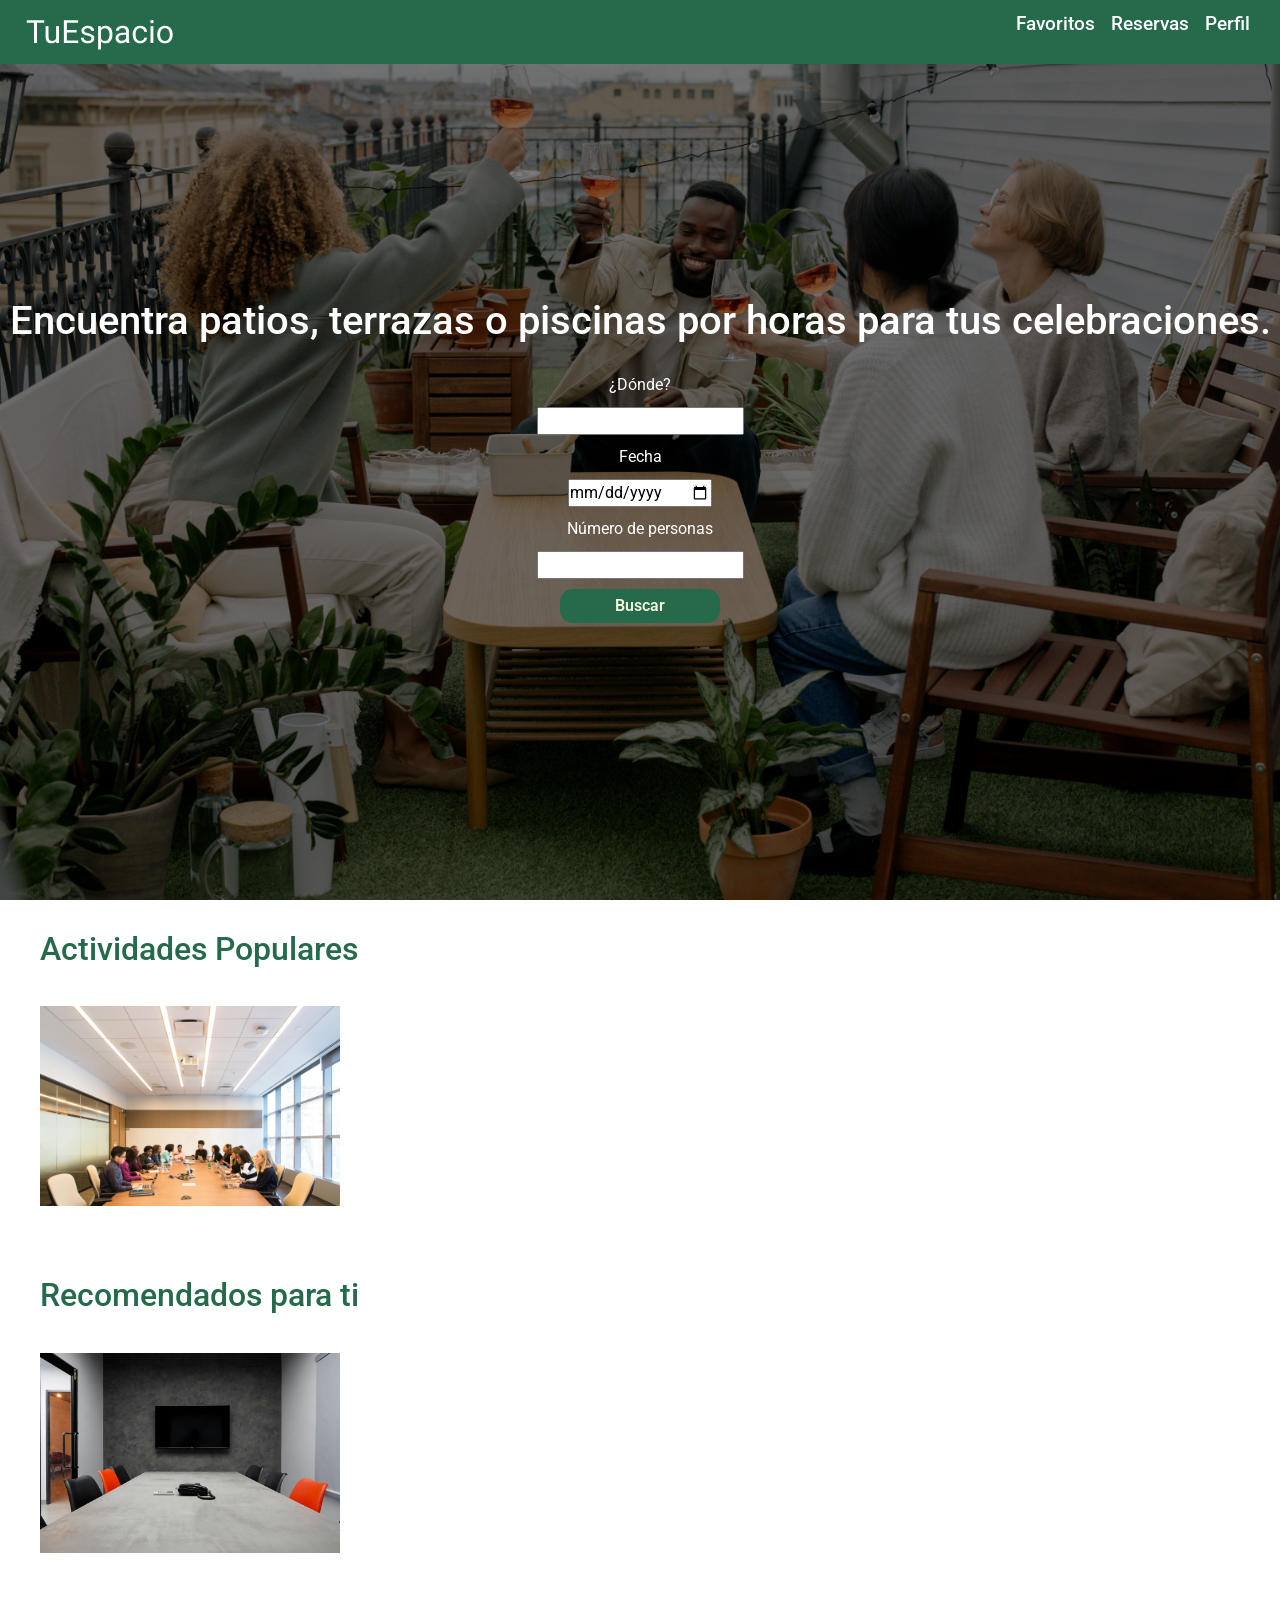
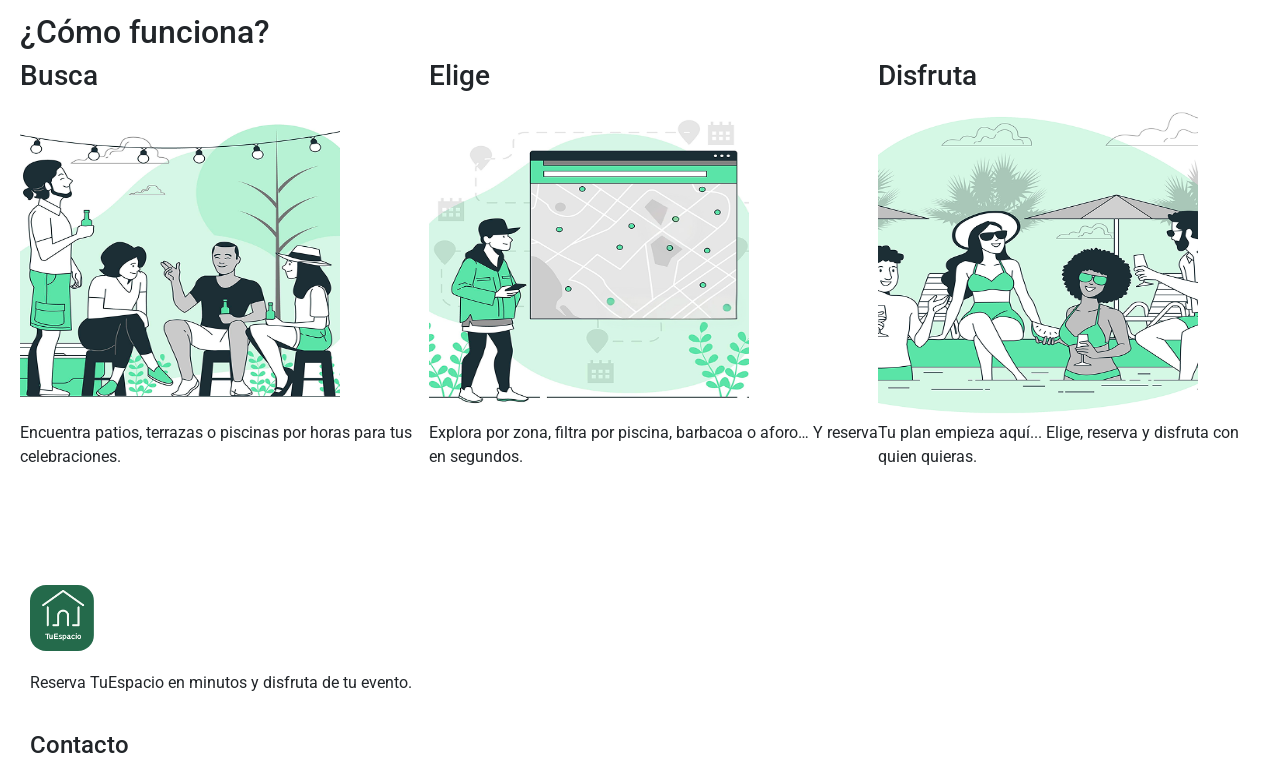
==== index.html @ 65c98564 "first commit" ====
<!DOCTYPE html>
<html lang="es">
<head>
    <meta charset="UTF-8">
    <meta name="viewport" content="width=device-width, initial-scale=1.0">
    <title>TuEspacio</title>
    <link href="https://cdn.jsdelivr.net/npm/bootstrap@5.3.8/dist/css/bootstrap.min.css" rel="stylesheet" integrity="sha384-sRIl4kxILFvY47J16cr9ZwB07vP4J8+LH7qKQnuqkuIAvNWLzeN8tE5YBujZqJLB" crossorigin="anonymous">
 <link rel="preconnect" href="https://fonts.googleapis.com">
<link rel="preconnect" href="https://fonts.gstatic.com" crossorigin>
<link href="https://fonts.googleapis.com/css2?family=Roboto:ital,wght@0,100..900;1,100..900&display=swap" rel="stylesheet">
<link rel="stylesheet" href="./css/styles.css">

</body>
<header class="indexHeader">
    <a href="./index.html">
        <img class="imgHeader" src="./Imagenes/Topbar1.png" alt="imagenlogo">
    </a>
        <nav>
            <ul>
                <li><a href="#">Favoritos</a></li>
                <li><a href="#">Reservas</a></li>
                <li><a href="#">Perfil</a></li>
            </ul>
        </nav>
    </header>

<section class="buscadorHeader">
  <h1>Encuentra patios, terrazas o piscinas por horas para tus celebraciones.</h1>
  <form class="Buscar">
  <label class="lugar" for="lugar">¿Dónde?</label>
  <input type="text" id="nombre" name="lugar">

  <label for="fecha">Fecha</label>
  <input type="date" id="date" name="date">
  <label for="cantidad">Número de personas</label>

  <input type="number" id="number" name="number">

  <input class="botonBuscar" type="Buscar" value="Buscar">
</form>

</section>
<section class="actividadesPopulares">
    <h2>Actividades Populares</h2>
    <img src="./Imagenes/Reuniondeequipo.jpg" alt="reunion de equipo">
</section>

<section class="recomendados">
    <h2>Recomendados para ti</h2>
    <img src="./Imagenes/SaladeReuiniones.jpg" alt="sala de reuniones">
</section>

<section class="comoFunciona">
    <h2>¿Cómo funciona?</h2>
    <section class="itemsComoFunciona">
   <div>
    <h3>Busca</h3>
     <img src="./Imagenes/ComoFunciona1.png" alt="Amigos conversando">
    <p>Encuentra patios, terrazas o piscinas por horas para tus celebraciones.</p>
   </div>
   <div>
    <h3>Elige</h3>
     <img src="./Imagenes/ComoFunciona3.png" alt="Mapa">
    <p>Explora por zona, filtra por piscina, barbacoa o aforo… Y reserva en segundos.</p>
   </div>
    <div>
    <h3>Disfruta</h3>
     <img src="./Imagenes/ComoFunciona2.png" alt="Mapa">
    <p>Tu plan empieza aquí... Elige, reserva y disfruta con quien quieras.</p>
   </div>
  </section>
</section>
<footer class="indexFooter">
    <img src="./Imagenes/Logo.png" alt="Logo TuEspacio">
    <p>Reserva TuEspacio en minutos y disfruta de tu evento.</p>
    <h4>Contacto</h4>

</footer>
<script src="https://cdn.jsdelivr.net/npm/bootstrap@5.3.8/dist/js/bootstrap.bundle.min.js" integrity="sha384-FKyoEForCGlyvwx9Hj09JcYn3nv7wiPVlz7YYwJrWVcXK/BmnVDxM+D2scQbITxI" crossorigin="anonymous"></script>
</body>

</html>
---- css/styles.css ----
* {
    font-family:"Roboto", sans-serif;
    margin: 0;
    padding: 0;
    box-sizing: border-box;
}
.imgHeader {
    width: 100%
    height: 5rem;
  
}
.indexHeader ul {
    display: flex;
    list-style: none;
    flex-direction: column;
    align-items: center;
}
.indexHeader nav ul li a {
color: white ;
text-decoration: none;
font-weight: 500;
font-size: 1.2rem;
}
.indexHeader {
   display: flex;
   flex-direction: column;
   align-items: center;
    width: 100%;
    background-color:#246A4B;
    position: fixed;
    
}


.buscadorHeader {
  
  background-image:  linear-gradient(rgba(0,0,0,0.5), rgba(0,0,0,0.5)),
    url(../Imagenes/background.jpg);
  background-size: cover;
  background-position: center;
  height: 100vh;
  color: white;
  display: flex;
  flex-direction: column;
  justify-content: center;
  align-items: center;
  text-align: center;
  padding-top: 20px;
  
}
.Buscar{
    display: flex;
    align-items: center;
    width: 15rem;
    flex-direction: column;
    gap: 10px;
    padding-top: 20px;
}
.botonBuscar {
    text-align: center;
    width: 10rem;
    color: beige;
    font-weight: 600;
    background-color: #246A4B;
    border-radius: 0.8rem;
    border: none;
    padding: 5px;
    

}
.actividadesPopulares{
    display: flex;
    flex-direction: column;
    padding: 40px;
    padding-top: 30px;
    gap: 30px;
    font-weight: 400;
    color: #246A4B;
    text-align: start;
}
.actividadesPopulares img {
    height: 200px;
    width: 300px;

}
.recomendados {
    display: flex;
    flex-direction: column;
    padding: 40px;
    padding-top: 30px;
    gap: 30px;
    font-weight: 400;
    color: #246A4B;
    text-align: start;
}
.recomendados img{
    height: 200px;
    width: 300px;
}

.comoFunciona img {
    height: 20rem;
    width: 20rem;
}
.comoFunciona {
    display: flex;
    flex-direction: column;
    padding: 20px;
   
    
}
.indexFooter img {
    width: 4rem;
    border-radius: 1rem;
}
.indexFooter{
    display: flex;
    padding-top: 5rem;
    padding-left: 30px;
    flex-direction: column;
    gap: 20px;
    font-weight: 400;
    
}


@media (min-width: 500px){
    .indexHeader ul{
        display: flex;
        flex-direction: row;
        gap: 1rem;
        justify-content: center;
        text-align: center;
    }
}
@media (min-width: 900px){
    .itemsComoFunciona {
        display: flex;
    }
    .indexHeader{
        flex-direction: row;
        justify-content: space-between;
        padding-right: 30px;
        padding-left: 20px;
    }
}
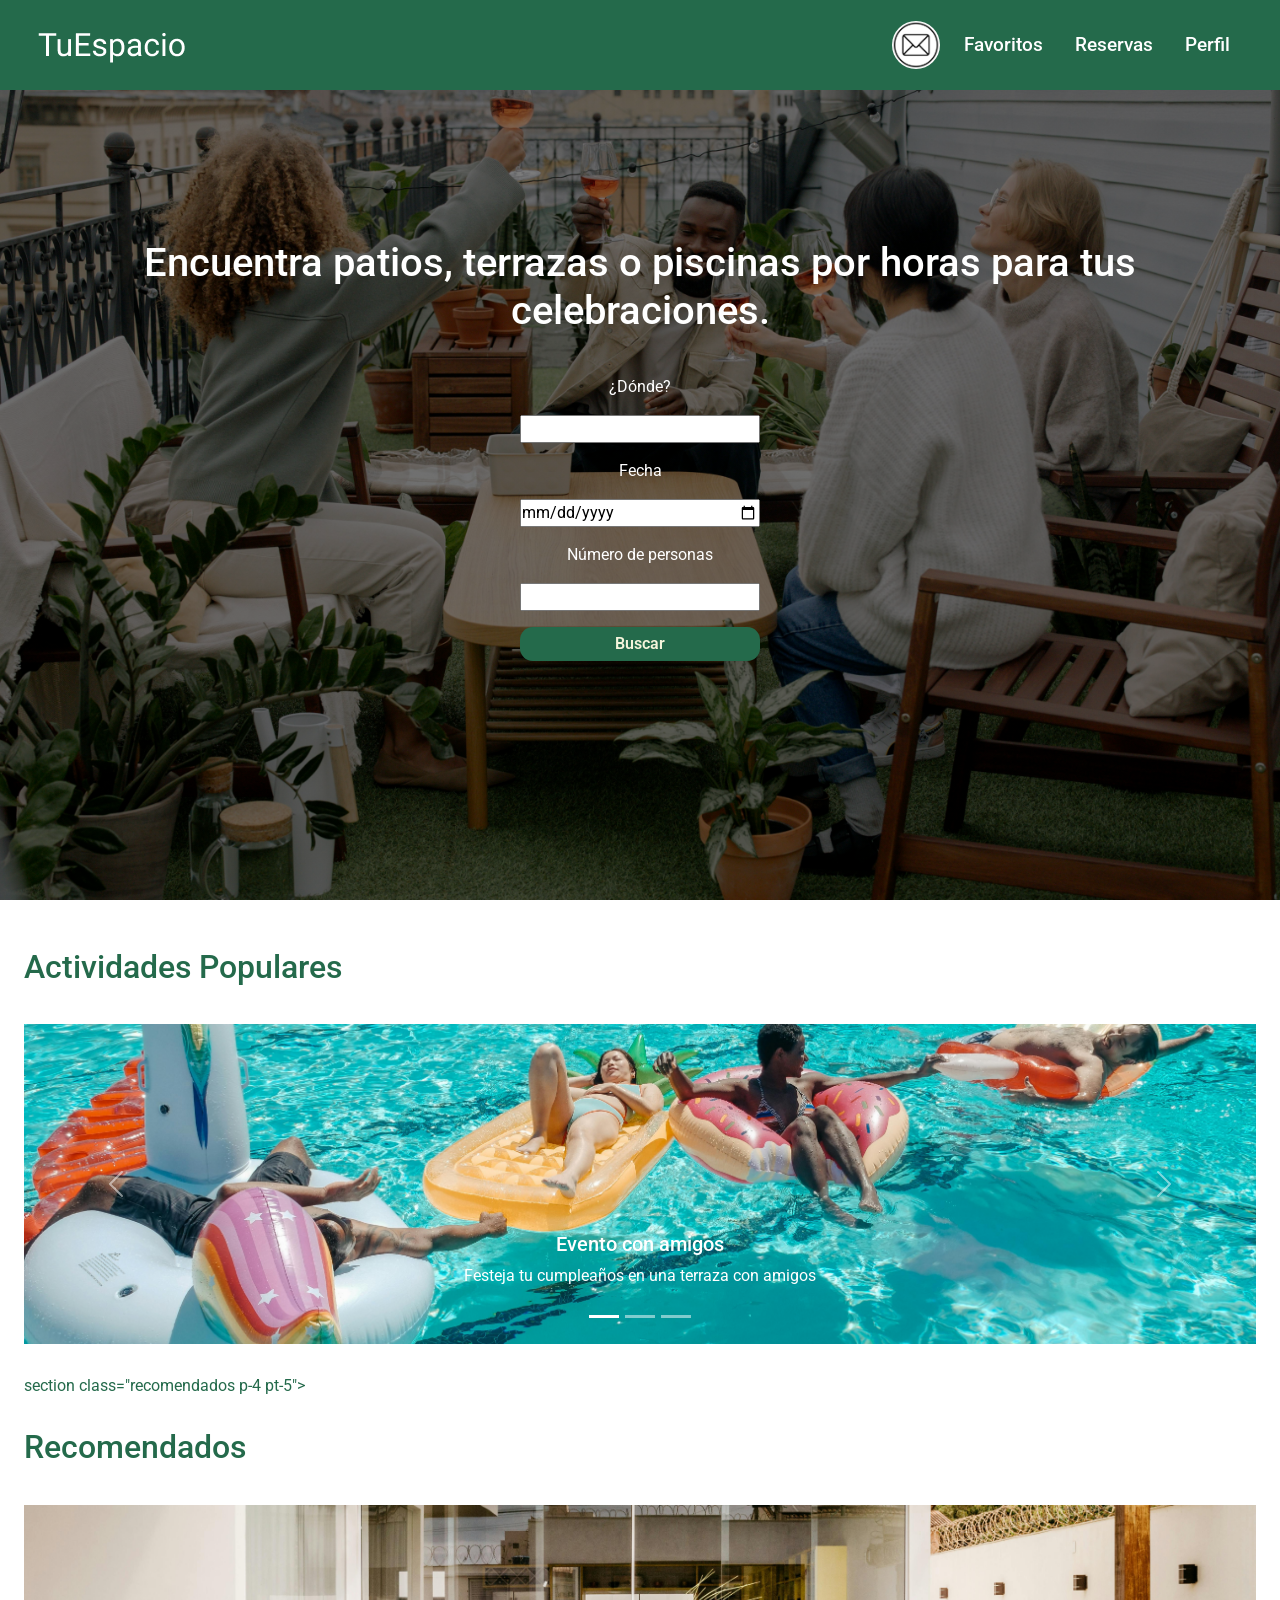
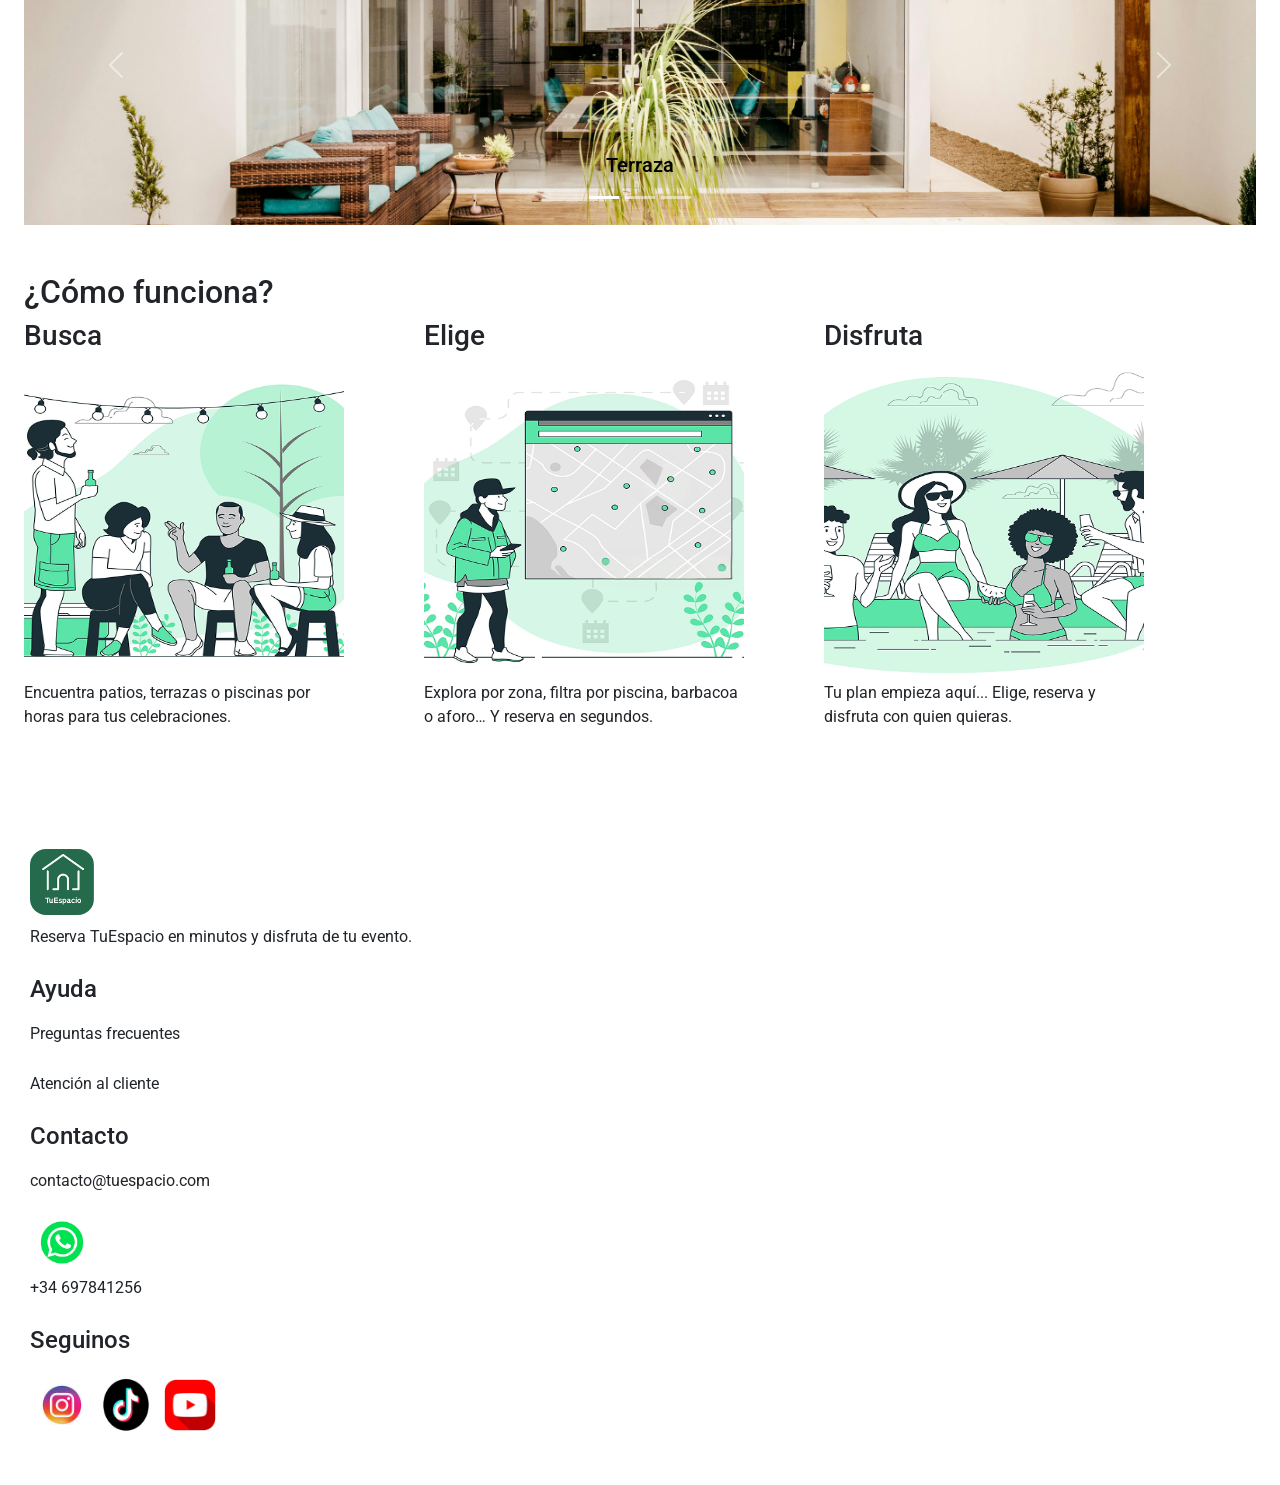
==== commit 9975a84e: "new pages" ====
--- a/index.html
+++ b/index.html
@@ -11,46 +11,144 @@
 <link rel="stylesheet" href="./css/styles.css">
 
 </body>
-<header class="indexHeader">
-    <a href="./index.html">
-        <img class="imgHeader" src="./Imagenes/Topbar1.png" alt="imagenlogo">
+<header class="indexHeader position-fixed w-100">
+   
+    <nav class="navbar navbar-expand-lg body-tertiary">
+  <div class="container-fluid">
+    <a class="navbar-brand" href="./index.html">
+        <img src="./Imagenes/Topbar1.png" alt="Logo">
+
     </a>
-        <nav>
-            <ul>
-                <li><a href="#">Favoritos</a></li>
-                <li><a href="#">Reservas</a></li>
-                <li><a href="#">Perfil</a></li>
-            </ul>
-        </nav>
+    <div class="botonesHeader">
+     <a  href="./mensajes.html">
+        <img class="iconoMensaje" src="./Imagenes/iconoNotificación.jpg" alt="ícono de mensaje">
+
+    </a>
+    <button class="navbar-toggler" type="button" data-bs-toggle="collapse" data-bs-target="#navbarSupportedContent" aria-controls="navbarSupportedContent" aria-expanded="false" aria-label="Toggle navigation">
+      <span class="navbar-toggler-icon"></span>
+    </button>
+    <div class="collapse navbar-collapse" id="navbarSupportedContent">
+      <ul class="navbar-nav me-auto mb-2 mb-lg-0">
+        <li class="nav-item">
+          <a class="nav-link" aria-current="page" href="./favoritos.html">Favoritos</a>
+        </li>
+        <li class="nav-item">
+          <a class="nav-link" href="./reservas.html">Reservas</a>
+        </li>
+        <li class="nav-item">
+          <a class="nav-link" href="./perfil.html">Perfil</a>
+        </li>
+       
+      </ul>
+     
+    </div>
+    </div>
+  </div>
+</nav>
     </header>
 
 <section class="buscadorHeader">
   <h1>Encuentra patios, terrazas o piscinas por horas para tus celebraciones.</h1>
   <form class="Buscar">
-  <label class="lugar" for="lugar">¿Dónde?</label>
+    
+  <label  for="lugar">¿Dónde?</label>
   <input type="text" id="nombre" name="lugar">
 
   <label for="fecha">Fecha</label>
   <input type="date" id="date" name="date">
+  
   <label for="cantidad">Número de personas</label>
-
   <input type="number" id="number" name="number">
 
   <input class="botonBuscar" type="Buscar" value="Buscar">
 </form>
 
 </section>
-<section class="actividadesPopulares">
+
+<section class="actividadesPopulares p-4 pt-5">
     <h2>Actividades Populares</h2>
-    <img src="./Imagenes/Reuniondeequipo.jpg" alt="reunion de equipo">
+ <div id="carouselExampleCaptions" class="carousel slide">
+  <div class="carousel-indicators">
+    <button type="button" data-bs-target="#carouselExampleCaptions" data-bs-slide-to="0" class="active" aria-current="true" aria-label="Slide 1"></button>
+    <button type="button" data-bs-target="#carouselExampleCaptions" data-bs-slide-to="1" aria-label="Slide 2"></button>
+    <button type="button" data-bs-target="#carouselExampleCaptions" data-bs-slide-to="2" aria-label="Slide 3"></button>
+  </div>
+  <div class="carousel-inner">
+    <div class="carousel-item active">
+      <img src="./Imagenes/grupoDeAmigos.jpg" class="d-block w-100" alt="Grupo de amigos">
+      <div class="carousel-caption  d-md-block">
+        <h5>Evento con amigos</h5>
+        <p>Festeja tu cumpleaños en una terraza con amigos</p>
+      </div>
+    </div>
+    <div class="carousel-item">
+      <img src="./Imagenes/reunionDeEquipo.jpg" class="d-block w-100" alt="Reunio de equipo">
+      <div class="carousel-caption  d-md-block">
+        <h5>Reuniones de equipo</h5>
+        <p>Haz reuniones de trabajo en lugares cómodos y tranquilos</p>
+      </div>
+    </div>
+    <div class="carousel-item">
+      <img src="./Imagenes/Rodaje.jpg" class="d-block w-100" alt="Rodaje">
+      <div class="carousel-caption  d-md-block">
+        <h5>Rodajes</h5>
+        <p>Haz sesiones de fotos o rodajes</p>
+      </div>
+    </div>
+  </div>
+  <button class="carousel-control-prev" type="button" data-bs-target="#carouselExampleCaptions" data-bs-slide="prev">
+    <span class="carousel-control-prev-icon" aria-hidden="true"></span>
+    <span class="visually-hidden">Previous</span>
+  </button>
+  <button class="carousel-control-next" type="button" data-bs-target="#carouselExampleCaptions" data-bs-slide="next">
+    <span class="carousel-control-next-icon" aria-hidden="true"></span>
+    <span class="visually-hidden">Next</span>
+  </button>
+</div>
+  
+section class="recomendados p-4 pt-5">
+    <h2>Recomendados</h2>
+ <div id="carouselExampleCaptions2" class="carousel slide">
+  <div class="carousel-indicators">
+    <button type="button" data-bs-target="#carouselExampleCaptions2" data-bs-slide-to="0" class="active" aria-current="true" aria-label="Slide 1"></button>
+    <button type="button" data-bs-target="#carouselExampleCaptions2" data-bs-slide-to="1" aria-label="Slide 2"></button>
+    <button type="button" data-bs-target="#carouselExampleCaptions2" data-bs-slide-to="2" aria-label="Slide 3"></button>
+  </div>
+  <div class="carousel-inner">
+    <div class="carousel-item active">
+      <img src="./Imagenes/Terraza.jpg" class="d-block w-100" alt="Terraza">
+      <div class="carousel-caption text-black  d-md-block">
+        <h5>Terraza</h5>
+        
+      </div>
+    </div>
+    <div class="carousel-item">
+      <img src="./Imagenes/Loft.jpg" class="d-block w-100" alt="Loft">
+      <div class="carousel-caption text-black d-md-block">
+        <h5>Loft</h5>
+        
+      </div>
+    </div>
+    <div class="carousel-item">
+      <img src="./Imagenes/SaladeReuiniones.jpg" class="d-block w-100" alt="Sala de reuniones">
+      <div class="carousel-caption text-black  d-md-block">
+        <h5>Sala de reuniones</h5>
+        
+      </div>
+    </div>
+  </div>
+  <button class="carousel-control-prev" type="button" data-bs-target="#carouselExampleCaptions2" data-bs-slide="prev">
+    <span class="carousel-control-prev-icon" aria-hidden="true"></span>
+    <span class="visually-hidden">Previous</span>
+  </button>
+  <button class="carousel-control-next" type="button" data-bs-target="#carouselExampleCaptions2" data-bs-slide="next">
+    <span class="carousel-control-next-icon" aria-hidden="true"></span>
+    <span class="visually-hidden">Next</span>
+  </button>
+</div>
+
 </section>
-
-<section class="recomendados">
-    <h2>Recomendados para ti</h2>
-    <img src="./Imagenes/SaladeReuiniones.jpg" alt="sala de reuniones">
-</section>
-
-<section class="comoFunciona">
+<section class="comoFunciona p-4">
     <h2>¿Cómo funciona?</h2>
     <section class="itemsComoFunciona">
    <div>
@@ -70,10 +168,26 @@
    </div>
   </section>
 </section>
+
+
 <footer class="indexFooter">
     <img src="./Imagenes/Logo.png" alt="Logo TuEspacio">
     <p>Reserva TuEspacio en minutos y disfruta de tu evento.</p>
+    <h4>Ayuda</h4>
+    <p>Preguntas frecuentes</p>
+    <p>Atención al cliente</p>
+  
     <h4>Contacto</h4>
+     <p>contacto@tuespacio.com</p>
+     <img  src="./Imagenes/logoWhatsApp.png" alt="logo WhatsApp">
+     <p>+34 697841256</p>
+
+     <h4>Seguinos</h4>
+     <div class="redesSociales">
+     <img  src="./Imagenes/logoInstagram.jpg" alt="Logo Instagram">
+     <img  src="./Imagenes/logoTikTok.png" alt="logo TikTok">
+     <img src="./Imagenes/logoYouTube.png" alt="Logo YOuTube">
+      </div>
 
 </footer>
 <script src="https://cdn.jsdelivr.net/npm/bootstrap@5.3.8/dist/js/bootstrap.bundle.min.js" integrity="sha384-FKyoEForCGlyvwx9Hj09JcYn3nv7wiPVlz7YYwJrWVcXK/BmnVDxM+D2scQbITxI" crossorigin="anonymous"></script>
--- a/css/styles.css
+++ b/css/styles.css
@@ -4,10 +4,10 @@
     padding: 0;
     box-sizing: border-box;
 }
-.imgHeader {
-    width: 100%
-    height: 5rem;
-  
+
+.iconoMensaje{
+  width: 3rem;
+  border-radius: 2rem;
 }
 .indexHeader ul {
     display: flex;
@@ -16,19 +16,27 @@
     align-items: center;
 }
 .indexHeader nav ul li a {
-color: white ;
+color:#fff  ;
 text-decoration: none;
 font-weight: 500;
 font-size: 1.2rem;
 }
 .indexHeader {
-   display: flex;
-   flex-direction: column;
-   align-items: center;
-    width: 100%;
-    background-color:#246A4B;
-    position: fixed;
+   
+background-color:#246A4B;
+z-index: 100;
+  
     
+}
+.botonesHeader {
+    display: flex;
+    justify-content: end;
+    gap: 1rem;
+    align-items: center;
+}
+.indexHeader button{
+    background-color: #fff;
+   
 }
 
 
@@ -45,20 +53,24 @@
   justify-content: center;
   align-items: center;
   text-align: center;
-  padding-top: 20px;
-  
+  padding: 4rem;
+ 
 }
+
 .Buscar{
     display: flex;
-    align-items: center;
+    flex-direction: column;
+    align-content: center;
+    gap: 1rem;
+    padding-top: 2rem;
     width: 15rem;
-    flex-direction: column;
-    gap: 10px;
-    padding-top: 20px;
+   
+   
+    
 }
 .botonBuscar {
     text-align: center;
-    width: 10rem;
+    width: 15rem;
     color: beige;
     font-weight: 600;
     background-color: #246A4B;
@@ -71,31 +83,34 @@
 .actividadesPopulares{
     display: flex;
     flex-direction: column;
-    padding: 40px;
-    padding-top: 30px;
+    
     gap: 30px;
     font-weight: 400;
     color: #246A4B;
     text-align: start;
 }
 .actividadesPopulares img {
-    height: 200px;
-    width: 300px;
+   height: 20rem;
+   object-fit: cover;
+
 
 }
+
 .recomendados {
     display: flex;
     flex-direction: column;
-    padding: 40px;
-    padding-top: 30px;
+   
     gap: 30px;
     font-weight: 400;
     color: #246A4B;
     text-align: start;
 }
 .recomendados img{
-    height: 200px;
-    width: 300px;
+     height: 30rem;
+   object-fit: cover;
+}
+.recomendados h5{
+    color:#000000;
 }
 
 .comoFunciona img {
@@ -105,7 +120,9 @@
 .comoFunciona {
     display: flex;
     flex-direction: column;
-    padding: 20px;
+   
+    width: 20rem;
+    align-content: center;
    
     
 }
@@ -117,25 +134,31 @@
     display: flex;
     padding-top: 5rem;
     padding-left: 30px;
+    padding-bottom: 3rem;
     flex-direction: column;
-    gap: 20px;
+    gap: 10px;
     font-weight: 400;
     
 }
+.redesSociales{
+    display: flex;
+}
+
 
 
 @media (min-width: 500px){
     .indexHeader ul{
         display: flex;
-        flex-direction: row;
+        flex-direction: column;
         gap: 1rem;
         justify-content: center;
-        text-align: center;
+        text-align: center; 
     }
 }
 @media (min-width: 900px){
     .itemsComoFunciona {
-        display: flex;
+       display: flex;
+       gap: 5rem;
     }
     .indexHeader{
         flex-direction: row;
@@ -143,4 +166,5 @@
         padding-right: 30px;
         padding-left: 20px;
     }
+    
 }
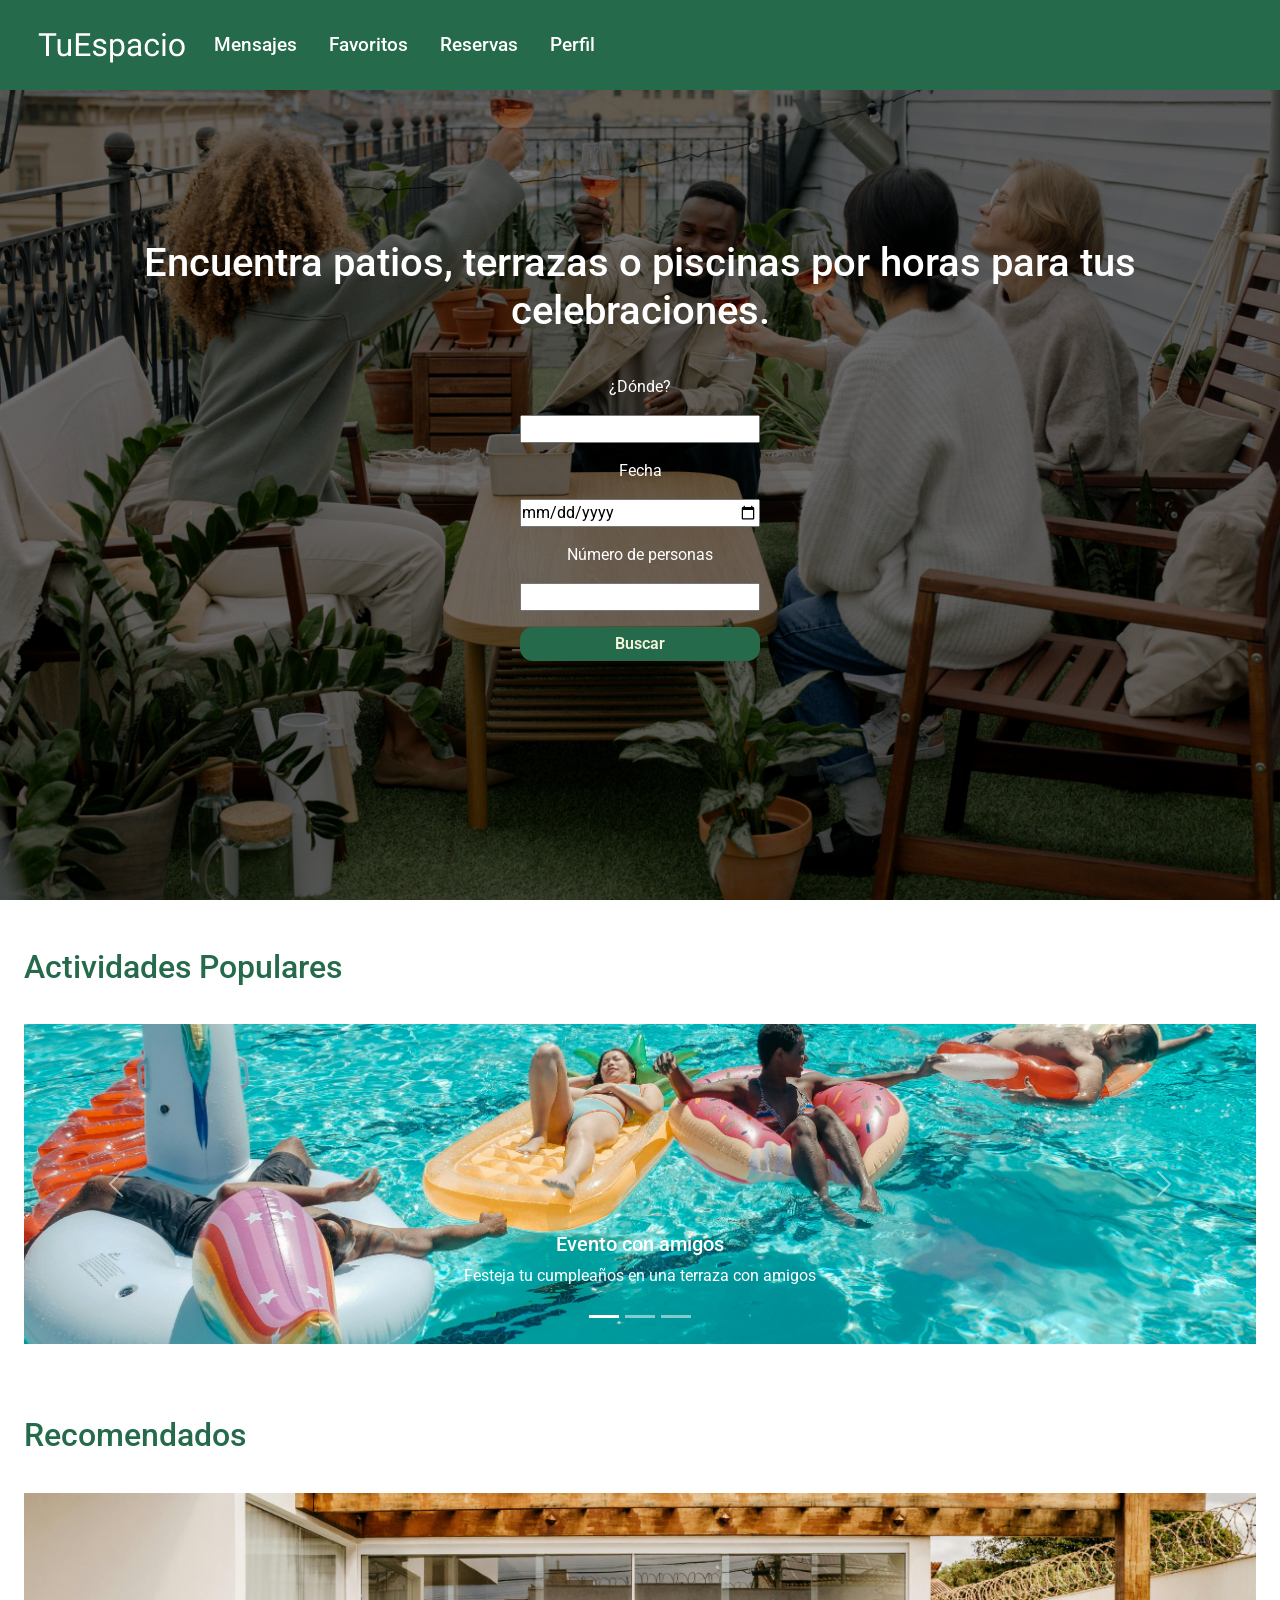
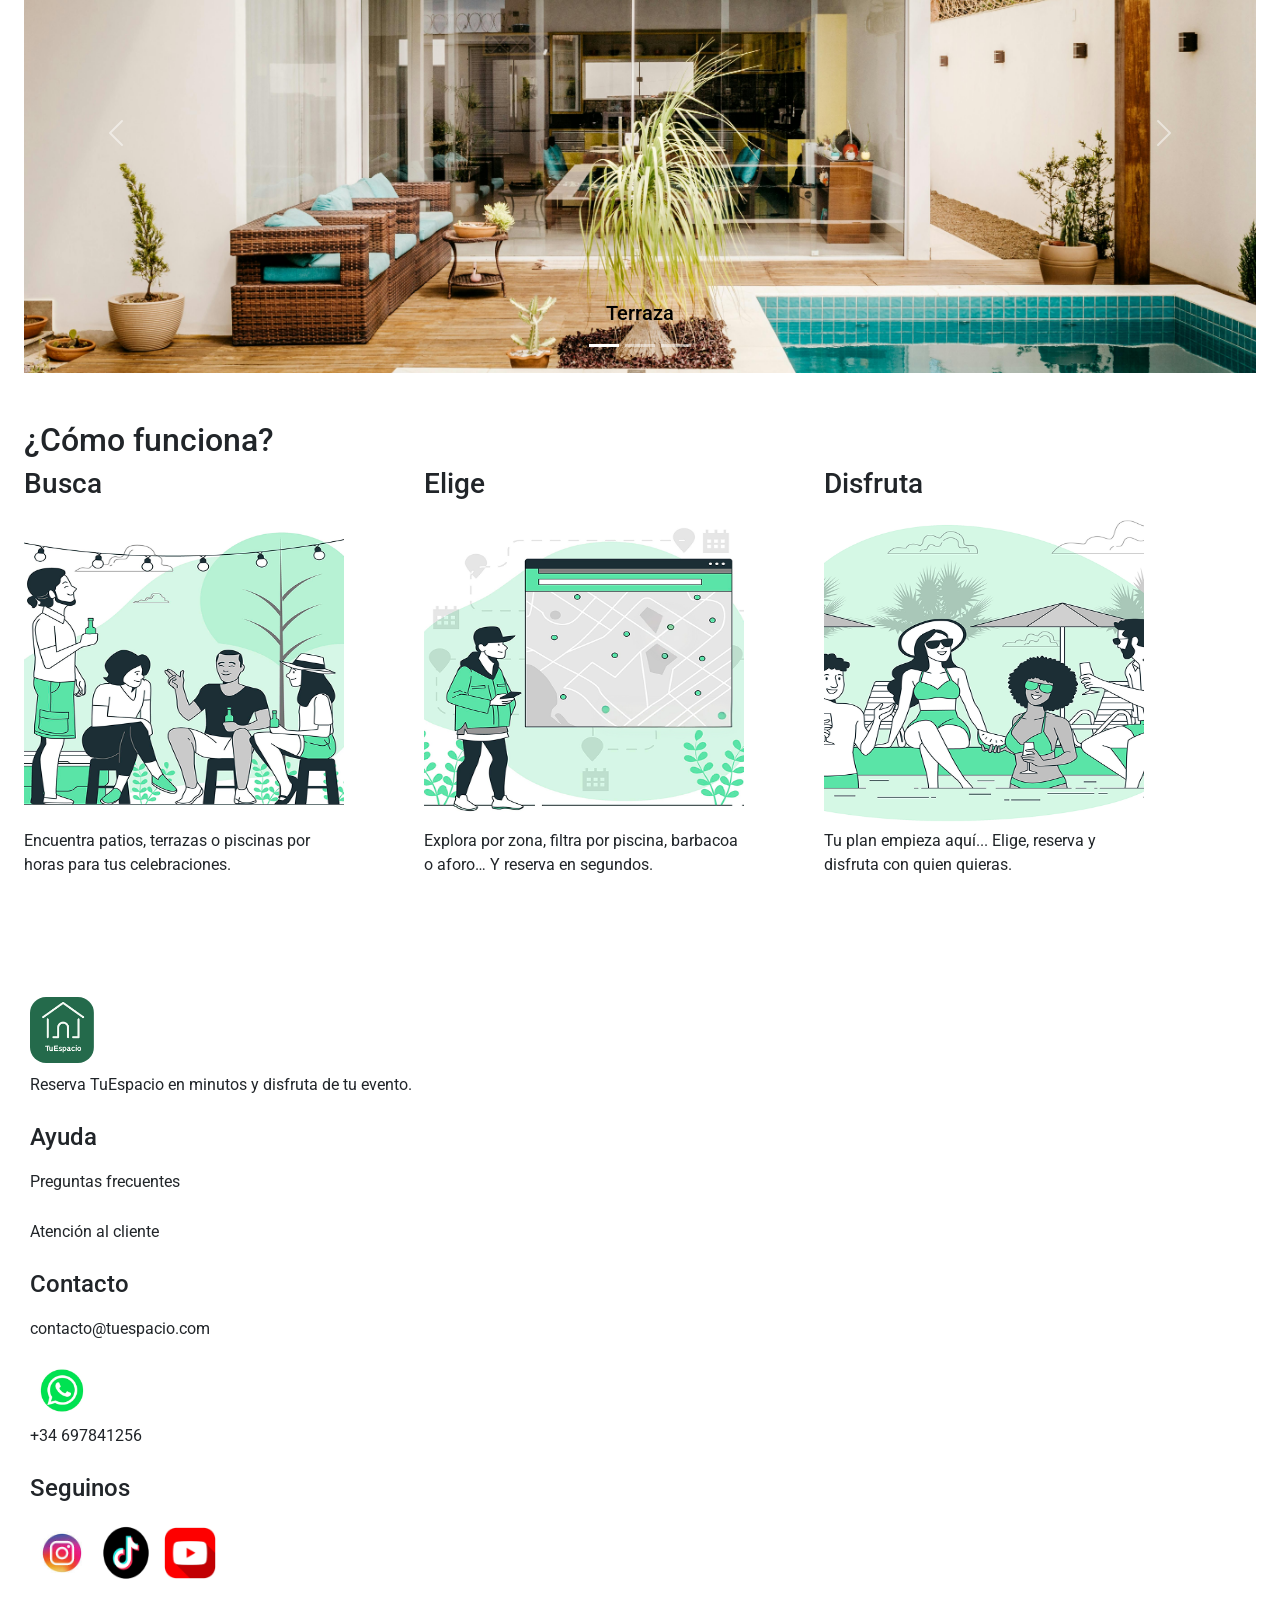
==== commit 3e9d5ed7: "add new styles" ====
--- a/index.html
+++ b/index.html
@@ -1,196 +1,217 @@
 <!DOCTYPE html>
 <html lang="es">
+
 <head>
-    <meta charset="UTF-8">
-    <meta name="viewport" content="width=device-width, initial-scale=1.0">
-    <title>TuEspacio</title>
-    <link href="https://cdn.jsdelivr.net/npm/bootstrap@5.3.8/dist/css/bootstrap.min.css" rel="stylesheet" integrity="sha384-sRIl4kxILFvY47J16cr9ZwB07vP4J8+LH7qKQnuqkuIAvNWLzeN8tE5YBujZqJLB" crossorigin="anonymous">
- <link rel="preconnect" href="https://fonts.googleapis.com">
-<link rel="preconnect" href="https://fonts.gstatic.com" crossorigin>
-<link href="https://fonts.googleapis.com/css2?family=Roboto:ital,wght@0,100..900;1,100..900&display=swap" rel="stylesheet">
-<link rel="stylesheet" href="./css/styles.css">
-
-</body>
-<header class="indexHeader position-fixed w-100">
-   
+  <meta charset="UTF-8">
+  <meta name="viewport" content="width=device-width, initial-scale=1.0">
+  <title>TuEspacio</title>
+   <meta name="description" content="En TuEspacio encuentra el lugar ideal para tu evento">
+  <link href="https://cdn.jsdelivr.net/npm/bootstrap@5.3.8/dist/css/bootstrap.min.css" rel="stylesheet"
+    integrity="sha384-sRIl4kxILFvY47J16cr9ZwB07vP4J8+LH7qKQnuqkuIAvNWLzeN8tE5YBujZqJLB" crossorigin="anonymous">
+  <link rel="preconnect" href="https://fonts.googleapis.com">
+  <link rel="preconnect" href="https://fonts.gstatic.com" crossorigin>
+  <link href="https://fonts.googleapis.com/css2?family=Roboto:ital,wght@0,100..900;1,100..900&display=swap"
+    rel="stylesheet">
+  <link rel="stylesheet" href="./css/styles.css">
+
+  </body>
+
+  <header class="indexHeader position-fixed w-100">
+
+
     <nav class="navbar navbar-expand-lg body-tertiary">
-  <div class="container-fluid">
-    <a class="navbar-brand" href="./index.html">
-        <img src="./Imagenes/Topbar1.png" alt="Logo">
-
-    </a>
-    <div class="botonesHeader">
-     <a  href="./mensajes.html">
-        <img class="iconoMensaje" src="./Imagenes/iconoNotificación.jpg" alt="ícono de mensaje">
-
-    </a>
-    <button class="navbar-toggler" type="button" data-bs-toggle="collapse" data-bs-target="#navbarSupportedContent" aria-controls="navbarSupportedContent" aria-expanded="false" aria-label="Toggle navigation">
-      <span class="navbar-toggler-icon"></span>
-    </button>
-    <div class="collapse navbar-collapse" id="navbarSupportedContent">
-      <ul class="navbar-nav me-auto mb-2 mb-lg-0">
-        <li class="nav-item">
-          <a class="nav-link" aria-current="page" href="./favoritos.html">Favoritos</a>
-        </li>
-        <li class="nav-item">
-          <a class="nav-link" href="./reservas.html">Reservas</a>
-        </li>
-        <li class="nav-item">
-          <a class="nav-link" href="./perfil.html">Perfil</a>
-        </li>
-       
-      </ul>
-     
+      <div class="container-fluid">
+        <a class="navbar-brand" href="./index.html">
+          <img src="./Imagenes/Topbar1.png" alt="Logo">
+
+        </a>
+
+
+        <button class="navbar-toggler" type="button" data-bs-toggle="collapse" data-bs-target="#navbarSupportedContent"
+          aria-controls="navbarSupportedContent" aria-expanded="false" aria-label="Toggle navigation">
+          <span class="navbar-toggler-icon"></span>
+        </button>
+        <div class="collapse navbar-collapse" id="navbarSupportedContent">
+          <ul class="navbar-nav me-auto mb-2 mb-lg-0">
+            <li class="nav-item">
+              <a class="nav-link" aria-current="page" href="./mensajes.html">Mensajes</a>
+            </li>
+            <li class="nav-item">
+              <a class="nav-link" aria-current="page" href="./favoritos.html">Favoritos</a>
+            </li>
+            <li class="nav-item">
+              <a class="nav-link" href="./reservas.html">Reservas</a>
+            </li>
+            <li class="nav-item">
+              <a class="nav-link" href="./perfil.html">Perfil</a>
+            </li>
+
+          </ul>
+
+        </div>
+      </div>
+
+    </nav>
+
+
+  </header>
+
+  <section class="buscadorHeader">
+    <h1>Encuentra patios, terrazas o piscinas por horas para tus celebraciones.</h1>
+    <form class="Buscar">
+
+      <label for="lugar">¿Dónde?</label>
+      <input type="text" id="nombre" name="lugar">
+
+      <label for="fecha">Fecha</label>
+      <input type="date" id="date" name="date">
+
+      <label for="cantidad">Número de personas</label>
+      <input type="number" id="number" name="number">
+
+      <button class="botonBuscar">Buscar</button>
+    </form>
+
+  </section>
+
+  <section class="actividadesPopulares p-4 pt-5">
+    <h2>Actividades Populares</h2>
+    <div id="carouselExampleCaptions" class="carousel slide">
+      <div class="carousel-indicators">
+        <button type="button" data-bs-target="#carouselExampleCaptions" data-bs-slide-to="0" class="active"
+          aria-current="true" aria-label="Slide 1"></button>
+        <button type="button" data-bs-target="#carouselExampleCaptions" data-bs-slide-to="1"
+          aria-label="Slide 2"></button>
+        <button type="button" data-bs-target="#carouselExampleCaptions" data-bs-slide-to="2"
+          aria-label="Slide 3"></button>
+      </div>
+      <div class="carousel-inner">
+        <div class="carousel-item active">
+          <img src="./Imagenes/grupoDeAmigos.jpg" class="d-block w-100" alt="Grupo de amigos">
+          <div class="carousel-caption  d-md-block">
+            <h5>Evento con amigos</h5>
+            <p>Festeja tu cumpleaños en una terraza con amigos</p>
+          </div>
+        </div>
+        <div class="carousel-item">
+          <img src="./Imagenes/reunionDeEquipo.jpg" class="d-block w-100" alt="Reunio de equipo">
+          <div class="carousel-caption  d-md-block">
+            <h5>Reuniones de equipo</h5>
+            <p>Haz reuniones de trabajo en lugares cómodos y tranquilos</p>
+          </div>
+        </div>
+        <div class="carousel-item">
+          <img src="./Imagenes/Rodaje.jpg" class="d-block w-100" alt="Rodaje">
+          <div class="carousel-caption  d-md-block">
+            <h5>Rodajes</h5>
+            <p>Haz sesiones de fotos o rodajes</p>
+          </div>
+        </div>
+      </div>
+      <button class="carousel-control-prev" type="button" data-bs-target="#carouselExampleCaptions"
+        data-bs-slide="prev">
+        <span class="carousel-control-prev-icon" aria-hidden="true"></span>
+        <span class="visually-hidden">Previous</span>
+      </button>
+      <button class="carousel-control-next" type="button" data-bs-target="#carouselExampleCaptions"
+        data-bs-slide="next">
+        <span class="carousel-control-next-icon" aria-hidden="true"></span>
+        <span class="visually-hidden">Next</span>
+      </button>
     </div>
+</section>
+    <section class="recomendados p-4 pt-5">
+    <h2>Recomendados</h2>
+    <div id="carouselExampleCaptions2" class="carousel slide">
+      <div class="carousel-indicators">
+        <button type="button" data-bs-target="#carouselExampleCaptions2" data-bs-slide-to="0" class="active"
+          aria-current="true" aria-label="Slide 1"></button>
+        <button type="button" data-bs-target="#carouselExampleCaptions2" data-bs-slide-to="1"
+          aria-label="Slide 2"></button>
+        <button type="button" data-bs-target="#carouselExampleCaptions2" data-bs-slide-to="2"
+          aria-label="Slide 3"></button>
+      </div>
+      <div class="carousel-inner">
+        <div class="carousel-item active">
+          <img src="./Imagenes/Terraza.jpg" class="d-block w-100" alt="Terraza">
+          <div class="carousel-caption text-black  d-md-block">
+            <h5>Terraza</h5>
+
+          </div>
+        </div>
+        <div class="carousel-item">
+          <img src="./Imagenes/Loft.jpg" class="d-block w-100" alt="Loft">
+          <div class="carousel-caption text-black d-md-block">
+            <h5>Loft</h5>
+
+          </div>
+        </div>
+        <div class="carousel-item">
+          <img src="./Imagenes/SaladeReuiniones.jpg" class="d-block w-100" alt="Sala de reuniones">
+          <div class="carousel-caption text-black  d-md-block">
+            <h5>Sala de reuniones</h5>
+
+          </div>
+        </div>
+      </div>
+      <button class="carousel-control-prev" type="button" data-bs-target="#carouselExampleCaptions2"
+        data-bs-slide="prev">
+        <span class="carousel-control-prev-icon" aria-hidden="true"></span>
+        <span class="visually-hidden">Previous</span>
+      </button>
+      <button class="carousel-control-next" type="button" data-bs-target="#carouselExampleCaptions2"
+        data-bs-slide="next">
+        <span class="carousel-control-next-icon" aria-hidden="true"></span>
+        <span class="visually-hidden">Next</span>
+      </button>
     </div>
-  </div>
-</nav>
-    </header>
-
-<section class="buscadorHeader">
-  <h1>Encuentra patios, terrazas o piscinas por horas para tus celebraciones.</h1>
-  <form class="Buscar">
-    
-  <label  for="lugar">¿Dónde?</label>
-  <input type="text" id="nombre" name="lugar">
-
-  <label for="fecha">Fecha</label>
-  <input type="date" id="date" name="date">
-  
-  <label for="cantidad">Número de personas</label>
-  <input type="number" id="number" name="number">
-
-  <input class="botonBuscar" type="Buscar" value="Buscar">
-</form>
-
-</section>
-
-<section class="actividadesPopulares p-4 pt-5">
-    <h2>Actividades Populares</h2>
- <div id="carouselExampleCaptions" class="carousel slide">
-  <div class="carousel-indicators">
-    <button type="button" data-bs-target="#carouselExampleCaptions" data-bs-slide-to="0" class="active" aria-current="true" aria-label="Slide 1"></button>
-    <button type="button" data-bs-target="#carouselExampleCaptions" data-bs-slide-to="1" aria-label="Slide 2"></button>
-    <button type="button" data-bs-target="#carouselExampleCaptions" data-bs-slide-to="2" aria-label="Slide 3"></button>
-  </div>
-  <div class="carousel-inner">
-    <div class="carousel-item active">
-      <img src="./Imagenes/grupoDeAmigos.jpg" class="d-block w-100" alt="Grupo de amigos">
-      <div class="carousel-caption  d-md-block">
-        <h5>Evento con amigos</h5>
-        <p>Festeja tu cumpleaños en una terraza con amigos</p>
-      </div>
-    </div>
-    <div class="carousel-item">
-      <img src="./Imagenes/reunionDeEquipo.jpg" class="d-block w-100" alt="Reunio de equipo">
-      <div class="carousel-caption  d-md-block">
-        <h5>Reuniones de equipo</h5>
-        <p>Haz reuniones de trabajo en lugares cómodos y tranquilos</p>
-      </div>
-    </div>
-    <div class="carousel-item">
-      <img src="./Imagenes/Rodaje.jpg" class="d-block w-100" alt="Rodaje">
-      <div class="carousel-caption  d-md-block">
-        <h5>Rodajes</h5>
-        <p>Haz sesiones de fotos o rodajes</p>
-      </div>
-    </div>
-  </div>
-  <button class="carousel-control-prev" type="button" data-bs-target="#carouselExampleCaptions" data-bs-slide="prev">
-    <span class="carousel-control-prev-icon" aria-hidden="true"></span>
-    <span class="visually-hidden">Previous</span>
-  </button>
-  <button class="carousel-control-next" type="button" data-bs-target="#carouselExampleCaptions" data-bs-slide="next">
-    <span class="carousel-control-next-icon" aria-hidden="true"></span>
-    <span class="visually-hidden">Next</span>
-  </button>
-</div>
-  
-section class="recomendados p-4 pt-5">
-    <h2>Recomendados</h2>
- <div id="carouselExampleCaptions2" class="carousel slide">
-  <div class="carousel-indicators">
-    <button type="button" data-bs-target="#carouselExampleCaptions2" data-bs-slide-to="0" class="active" aria-current="true" aria-label="Slide 1"></button>
-    <button type="button" data-bs-target="#carouselExampleCaptions2" data-bs-slide-to="1" aria-label="Slide 2"></button>
-    <button type="button" data-bs-target="#carouselExampleCaptions2" data-bs-slide-to="2" aria-label="Slide 3"></button>
-  </div>
-  <div class="carousel-inner">
-    <div class="carousel-item active">
-      <img src="./Imagenes/Terraza.jpg" class="d-block w-100" alt="Terraza">
-      <div class="carousel-caption text-black  d-md-block">
-        <h5>Terraza</h5>
-        
-      </div>
-    </div>
-    <div class="carousel-item">
-      <img src="./Imagenes/Loft.jpg" class="d-block w-100" alt="Loft">
-      <div class="carousel-caption text-black d-md-block">
-        <h5>Loft</h5>
-        
-      </div>
-    </div>
-    <div class="carousel-item">
-      <img src="./Imagenes/SaladeReuiniones.jpg" class="d-block w-100" alt="Sala de reuniones">
-      <div class="carousel-caption text-black  d-md-block">
-        <h5>Sala de reuniones</h5>
-        
-      </div>
-    </div>
-  </div>
-  <button class="carousel-control-prev" type="button" data-bs-target="#carouselExampleCaptions2" data-bs-slide="prev">
-    <span class="carousel-control-prev-icon" aria-hidden="true"></span>
-    <span class="visually-hidden">Previous</span>
-  </button>
-  <button class="carousel-control-next" type="button" data-bs-target="#carouselExampleCaptions2" data-bs-slide="next">
-    <span class="carousel-control-next-icon" aria-hidden="true"></span>
-    <span class="visually-hidden">Next</span>
-  </button>
-</div>
-
-</section>
-<section class="comoFunciona p-4">
+
+  </section>
+  <section class="comoFunciona p-4">
     <h2>¿Cómo funciona?</h2>
     <section class="itemsComoFunciona">
-   <div>
-    <h3>Busca</h3>
-     <img src="./Imagenes/ComoFunciona1.png" alt="Amigos conversando">
-    <p>Encuentra patios, terrazas o piscinas por horas para tus celebraciones.</p>
-   </div>
-   <div>
-    <h3>Elige</h3>
-     <img src="./Imagenes/ComoFunciona3.png" alt="Mapa">
-    <p>Explora por zona, filtra por piscina, barbacoa o aforo… Y reserva en segundos.</p>
-   </div>
-    <div>
-    <h3>Disfruta</h3>
-     <img src="./Imagenes/ComoFunciona2.png" alt="Mapa">
-    <p>Tu plan empieza aquí... Elige, reserva y disfruta con quien quieras.</p>
-   </div>
+      <div>
+        <h3>Busca</h3>
+        <img src="./Imagenes/ComoFunciona1.png" alt="Amigos conversando">
+        <p>Encuentra patios, terrazas o piscinas por horas para tus celebraciones.</p>
+      </div>
+      <div>
+        <h3>Elige</h3>
+        <img src="./Imagenes/ComoFunciona3.png" alt="Mapa">
+        <p>Explora por zona, filtra por piscina, barbacoa o aforo… Y reserva en segundos.</p>
+      </div>
+      <div>
+        <h3>Disfruta</h3>
+        <img src="./Imagenes/ComoFunciona2.png" alt="Mapa">
+        <p>Tu plan empieza aquí... Elige, reserva y disfruta con quien quieras.</p>
+      </div>
+    </section>
   </section>
-</section>
-
-
-<footer class="indexFooter">
+
+
+  <footer class="indexFooter">
     <img src="./Imagenes/Logo.png" alt="Logo TuEspacio">
     <p>Reserva TuEspacio en minutos y disfruta de tu evento.</p>
     <h4>Ayuda</h4>
     <p>Preguntas frecuentes</p>
     <p>Atención al cliente</p>
-  
+
     <h4>Contacto</h4>
-     <p>contacto@tuespacio.com</p>
-     <img  src="./Imagenes/logoWhatsApp.png" alt="logo WhatsApp">
-     <p>+34 697841256</p>
-
-     <h4>Seguinos</h4>
-     <div class="redesSociales">
-     <img  src="./Imagenes/logoInstagram.jpg" alt="Logo Instagram">
-     <img  src="./Imagenes/logoTikTok.png" alt="logo TikTok">
-     <img src="./Imagenes/logoYouTube.png" alt="Logo YOuTube">
-      </div>
-
-</footer>
-<script src="https://cdn.jsdelivr.net/npm/bootstrap@5.3.8/dist/js/bootstrap.bundle.min.js" integrity="sha384-FKyoEForCGlyvwx9Hj09JcYn3nv7wiPVlz7YYwJrWVcXK/BmnVDxM+D2scQbITxI" crossorigin="anonymous"></script>
-</body>
-
-</html>
+    <p>contacto@tuespacio.com</p>
+    <img src="./Imagenes/logoWhatsApp.png" alt="logo WhatsApp">
+    <p>+34 697841256</p>
+
+    <h4>Seguinos</h4>
+    <div class="redesSociales">
+      <img src="./Imagenes/logoInstagram.jpg" alt="Logo Instagram">
+      <img src="./Imagenes/logoTikTok.png" alt="logo TikTok">
+      <img src="./Imagenes/logoYouTube.png" alt="Logo YOuTube">
+    </div>
+
+  </footer>
+  <script src="https://cdn.jsdelivr.net/npm/bootstrap@5.3.8/dist/js/bootstrap.bundle.min.js"
+    integrity="sha384-FKyoEForCGlyvwx9Hj09JcYn3nv7wiPVlz7YYwJrWVcXK/BmnVDxM+D2scQbITxI"
+    crossorigin="anonymous"></script>
+  </body>
+
+</html>
